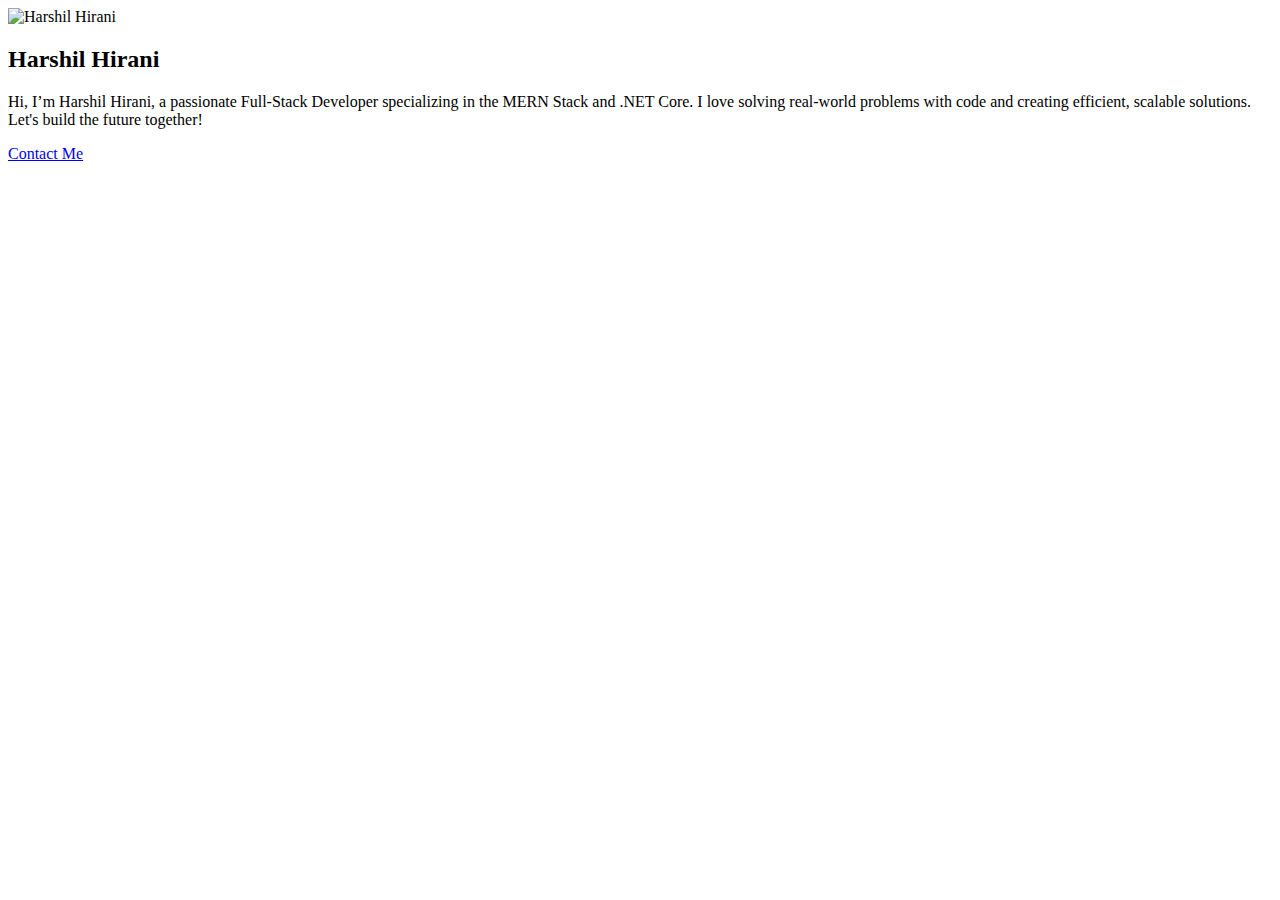
==== about.html @ a188de3c "Create about.html" ====
<!DOCTYPE html>
<html lang="en">
<head>
    <meta charset="UTF-8">
    <meta name="viewport" content="width=device-width, initial-scale=1.0">
    <title>About Me - Harshil Hirani</title>
    <link rel="stylesheet" href="about.css">
    <link href="https://fonts.googleapis.com/css2?family=Poppins:wght@300;400;600&display=swap" rel="stylesheet">
</head>
<body>
    <!-- About Me Section -->
    <div class="about-container">
        <div class="about-card">
            <img src="HarshilHirani.jpg" alt="Harshil Hirani">
            <h2>Harshil Hirani</h2>
            <p>Hi, I’m Harshil Hirani, a passionate Full-Stack Developer specializing in the MERN Stack and .NET Core. I love solving real-world problems with code and creating efficient, scalable solutions. Let's build the future together!</p>
            <a href="mailto:harshil@example.com" class="btn">Contact Me</a>
        </div>
    </div>
</body>
</html>
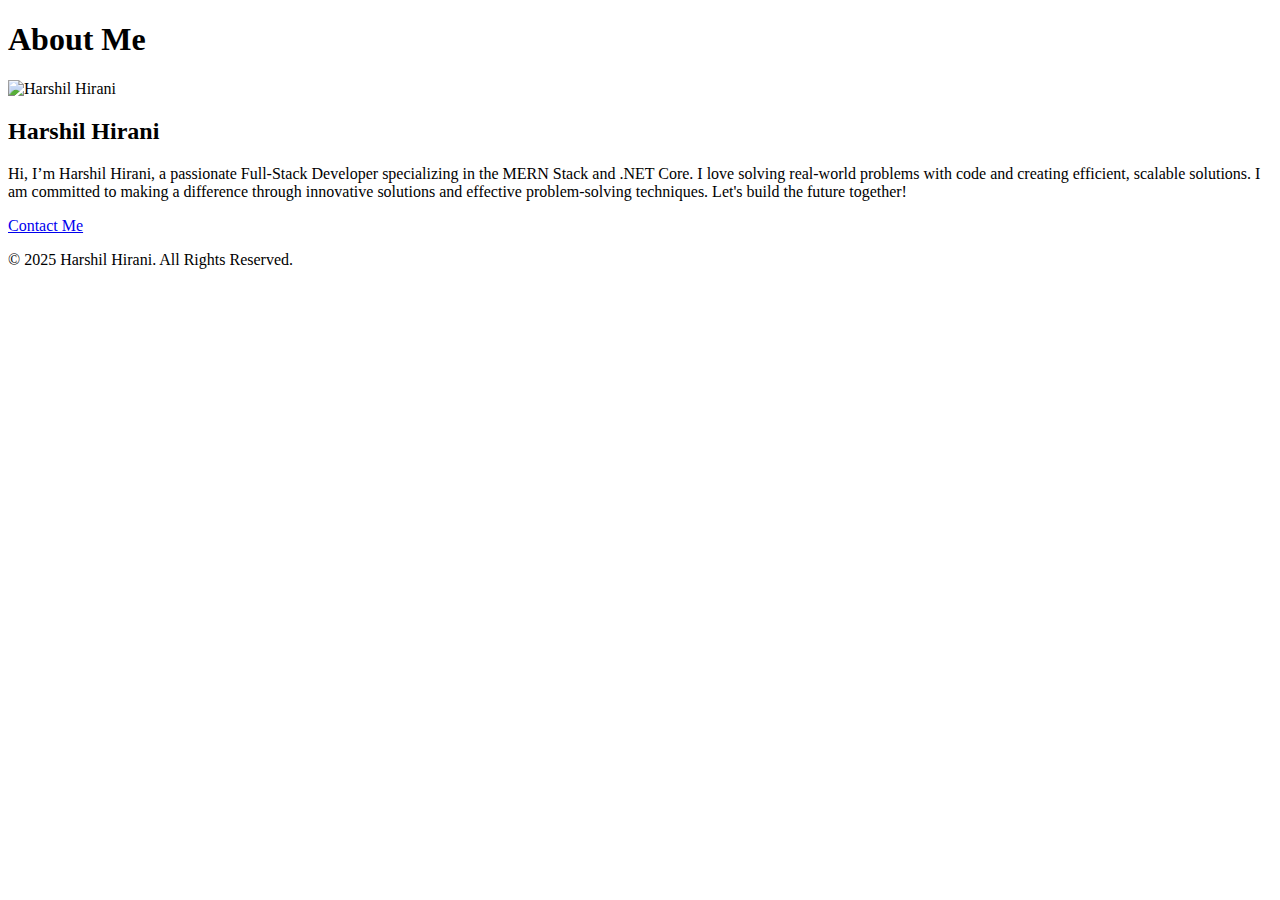
==== commit 9e7345a9: "Update about.html" ====
--- a/about.html
+++ b/about.html
@@ -4,18 +4,31 @@
     <meta charset="UTF-8">
     <meta name="viewport" content="width=device-width, initial-scale=1.0">
     <title>About Me - Harshil Hirani</title>
-    <link rel="stylesheet" href="about.css">
+    <link rel="stylesheet" href="style.css">
     <link href="https://fonts.googleapis.com/css2?family=Poppins:wght@300;400;600&display=swap" rel="stylesheet">
 </head>
 <body>
     <!-- About Me Section -->
+    <header class="about-header">
+        <h1>About Me</h1>
+    </header>
+
     <div class="about-container">
         <div class="about-card">
-            <img src="HarshilHirani.jpg" alt="Harshil Hirani">
-            <h2>Harshil Hirani</h2>
-            <p>Hi, I’m Harshil Hirani, a passionate Full-Stack Developer specializing in the MERN Stack and .NET Core. I love solving real-world problems with code and creating efficient, scalable solutions. Let's build the future together!</p>
-            <a href="mailto:harshil@example.com" class="btn">Contact Me</a>
+            <div class="image-container">
+                <img src="HarshilHirani.jpg" alt="Harshil Hirani">
+            </div>
+            <div class="about-details">
+                <h2>Harshil Hirani</h2>
+                <p>Hi, I’m Harshil Hirani, a passionate Full-Stack Developer specializing in the MERN Stack and .NET Core. I love solving real-world problems with code and creating efficient, scalable solutions. I am committed to making a difference through innovative solutions and effective problem-solving techniques. Let's build the future together!</p>
+                <a href="mailto:harshil@example.com" class="btn">Contact Me</a>
+            </div>
         </div>
     </div>
+
+    <!-- Footer -->
+    <footer class="footer">
+        <p>&copy; 2025 Harshil Hirani. All Rights Reserved.</p>
+    </footer>
 </body>
 </html>
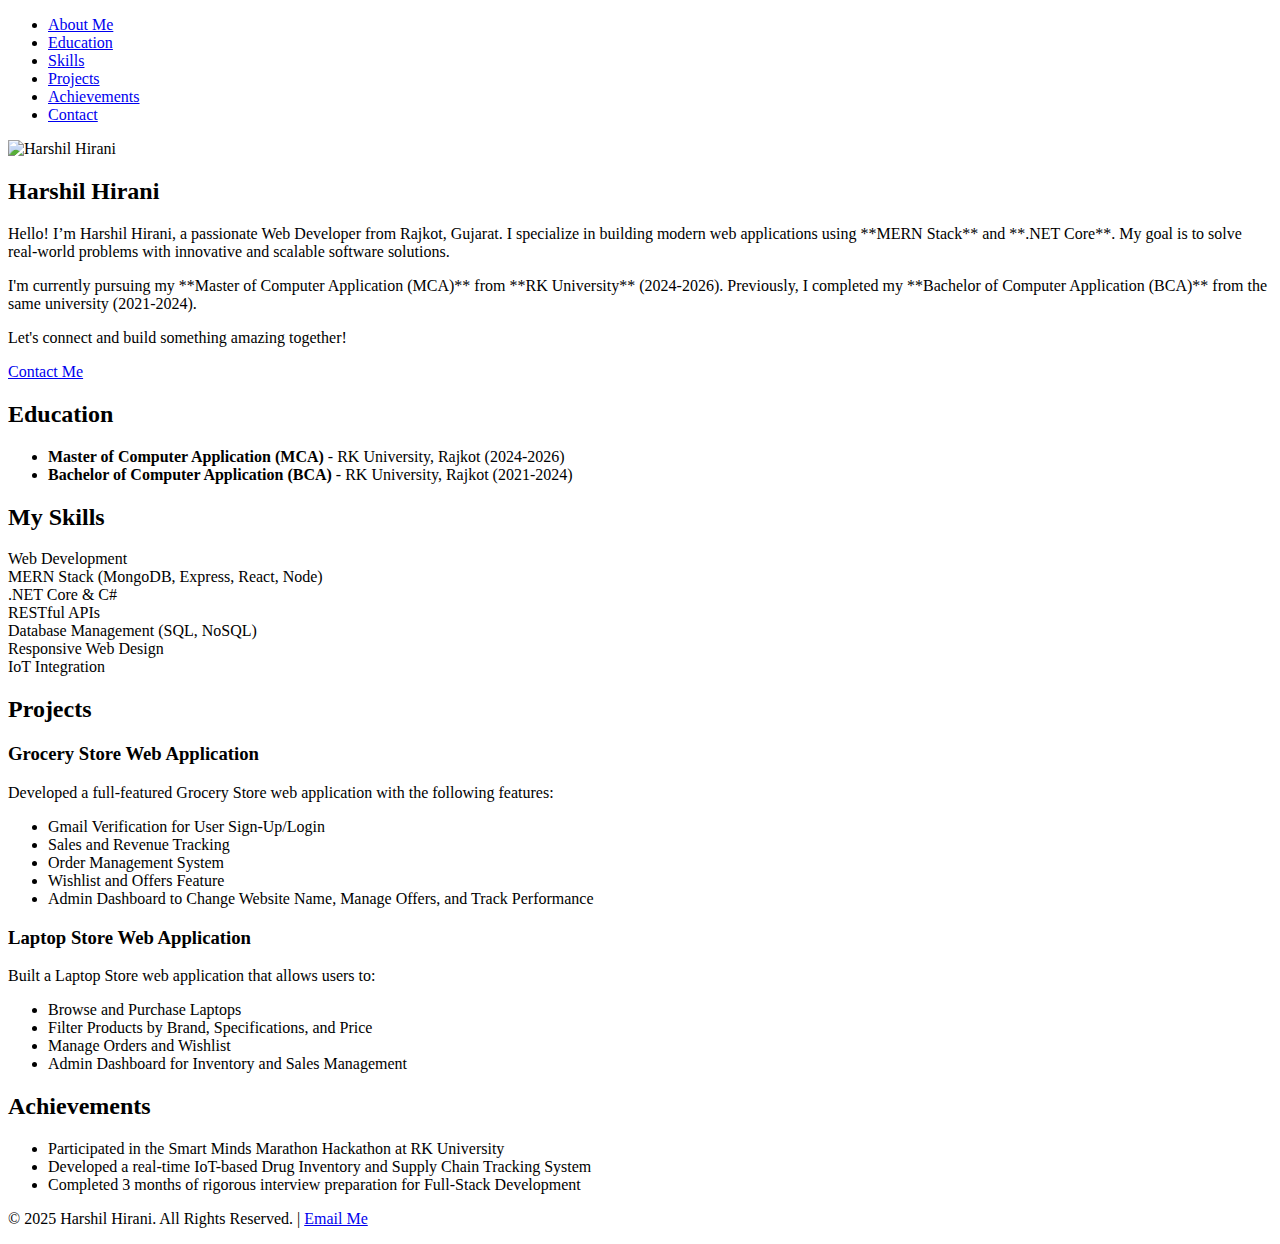
==== commit 9035bcc7: "Update about.html" ====
--- a/about.html
+++ b/about.html
@@ -4,31 +4,104 @@
     <meta charset="UTF-8">
     <meta name="viewport" content="width=device-width, initial-scale=1.0">
     <title>About Me - Harshil Hirani</title>
-    <link rel="stylesheet" href="style.css">
+    <link rel="stylesheet" href="about.css">
     <link href="https://fonts.googleapis.com/css2?family=Poppins:wght@300;400;600&display=swap" rel="stylesheet">
 </head>
 <body>
-    <!-- About Me Section -->
-    <header class="about-header">
-        <h1>About Me</h1>
+    <!-- Navigation Header -->
+    <header class="main-header">
+        <nav>
+            <ul>
+                <li><a href="#about-section">About Me</a></li>
+                <li><a href="#education-section">Education</a></li>
+                <li><a href="#skills-section">Skills</a></li>
+                <li><a href="#projects-section">Projects</a></li>
+                <li><a href="#achievements-section">Achievements</a></li>
+                <li><a href="mailto:harshil@example.com">Contact</a></li>
+            </ul>
+        </nav>
     </header>
 
-    <div class="about-container">
+    <!-- About Me Section -->
+    <section id="about-section" class="about-section">
         <div class="about-card">
-            <div class="image-container">
+            <div class="about-image">
                 <img src="HarshilHirani.jpg" alt="Harshil Hirani">
             </div>
-            <div class="about-details">
+            <div class="about-content">
                 <h2>Harshil Hirani</h2>
-                <p>Hi, I’m Harshil Hirani, a passionate Full-Stack Developer specializing in the MERN Stack and .NET Core. I love solving real-world problems with code and creating efficient, scalable solutions. I am committed to making a difference through innovative solutions and effective problem-solving techniques. Let's build the future together!</p>
+                <p>Hello! I’m Harshil Hirani, a passionate Web Developer from Rajkot, Gujarat. I specialize in building modern web applications using **MERN Stack** and **.NET Core**. My goal is to solve real-world problems with innovative and scalable software solutions.</p>
+                <p>I'm currently pursuing my **Master of Computer Application (MCA)** from **RK University** (2024-2026). Previously, I completed my **Bachelor of Computer Application (BCA)** from the same university (2021-2024).</p>
+                <p>Let's connect and build something amazing together!</p>
                 <a href="mailto:harshil@example.com" class="btn">Contact Me</a>
             </div>
         </div>
-    </div>
+    </section>
+
+    <!-- Education Section -->
+    <section id="education-section" class="education-section">
+        <h2>Education</h2>
+        <ul>
+            <li><strong>Master of Computer Application (MCA)</strong> - RK University, Rajkot (2024-2026)</li>
+            <li><strong>Bachelor of Computer Application (BCA)</strong> - RK University, Rajkot (2021-2024)</li>
+        </ul>
+    </section>
+
+    <!-- Skills Section -->
+    <section id="skills-section" class="skills-section">
+        <h2>My Skills</h2>
+        <div class="skills-container">
+            <div class="skill-card">Web Development</div>
+            <div class="skill-card">MERN Stack (MongoDB, Express, React, Node)</div>
+            <div class="skill-card">.NET Core & C#</div>
+            <div class="skill-card">RESTful APIs</div>
+            <div class="skill-card">Database Management (SQL, NoSQL)</div>
+            <div class="skill-card">Responsive Web Design</div>
+            <div class="skill-card">IoT Integration</div>
+        </div>
+    </section>
+
+    <!-- Projects Section -->
+    <section id="projects-section" class="projects-section">
+        <h2>Projects</h2>
+        <div class="project">
+            <h3>Grocery Store Web Application</h3>
+            <p>Developed a full-featured Grocery Store web application with the following features:</p>
+            <ul>
+                <li>Gmail Verification for User Sign-Up/Login</li>
+                <li>Sales and Revenue Tracking</li>
+                <li>Order Management System</li>
+                <li>Wishlist and Offers Feature</li>
+                <li>Admin Dashboard to Change Website Name, Manage Offers, and Track Performance</li>
+            </ul>
+        </div>
+
+        <div class="project">
+            <h3>Laptop Store Web Application</h3>
+            <p>Built a Laptop Store web application that allows users to:</p>
+            <ul>
+                <li>Browse and Purchase Laptops</li>
+                <li>Filter Products by Brand, Specifications, and Price</li>
+                <li>Manage Orders and Wishlist</li>
+                <li>Admin Dashboard for Inventory and Sales Management</li>
+            </ul>
+        </div>
+    </section>
+
+    <!-- Achievements Section -->
+    <section id="achievements-section" class="achievements-section">
+        <h2>Achievements</h2>
+        <ul>
+            <li>Participated in the Smart Minds Marathon Hackathon at RK University</li>
+            <li>Developed a real-time IoT-based Drug Inventory and Supply Chain Tracking System</li>
+            <li>Completed 3 months of rigorous interview preparation for Full-Stack Development</li>
+        </ul>
+    </section>
 
     <!-- Footer -->
     <footer class="footer">
-        <p>&copy; 2025 Harshil Hirani. All Rights Reserved.</p>
+        <p>&copy; 2025 Harshil Hirani. All Rights Reserved. | <a href="mailto:harshil@example.com">Email Me</a></p>
     </footer>
+
 </body>
 </html>
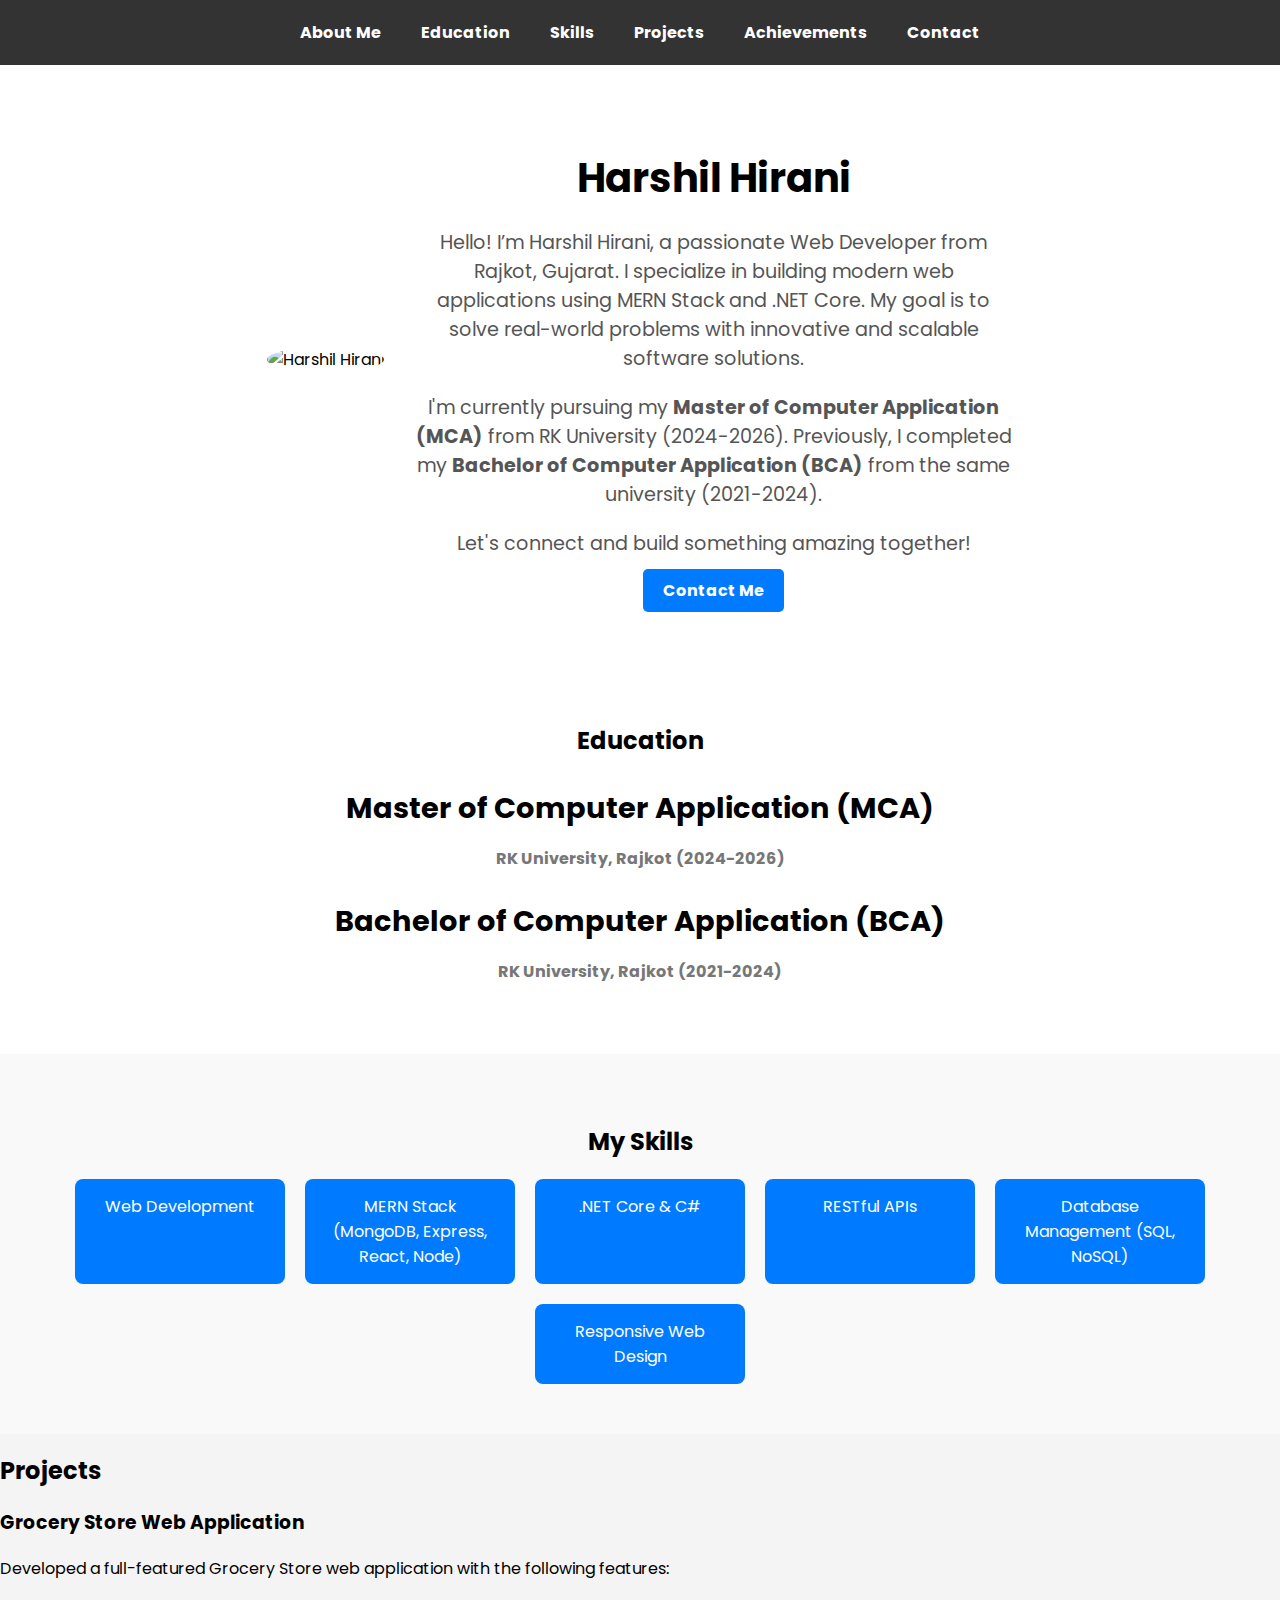
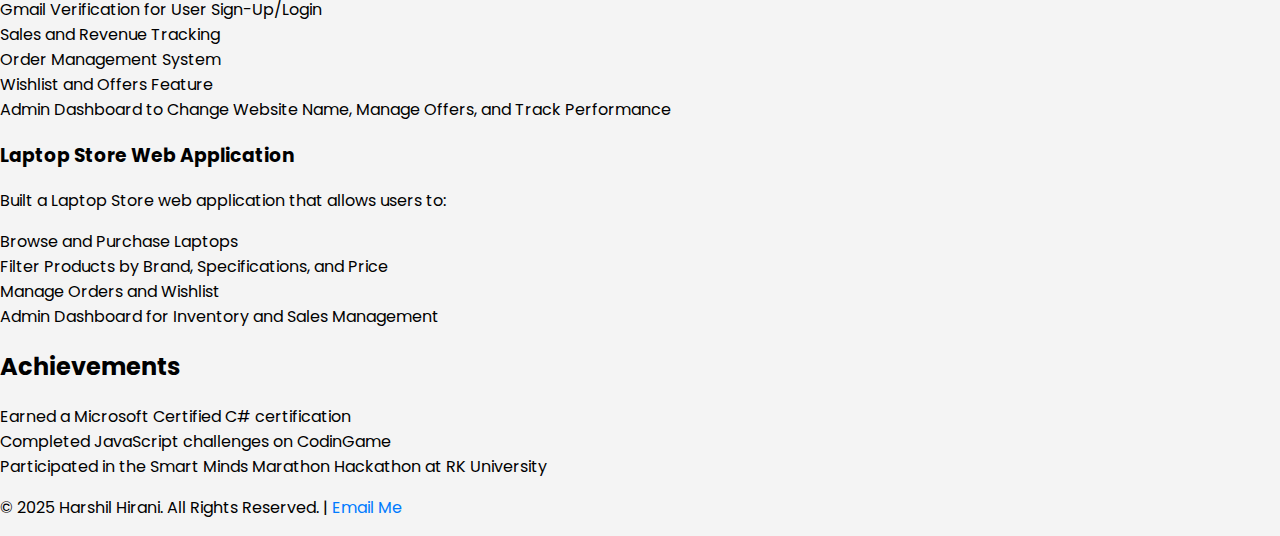
==== commit 40dcd5fc: "changes" ====
--- a/about.html
+++ b/about.html
@@ -30,8 +30,8 @@
             </div>
             <div class="about-content">
                 <h2>Harshil Hirani</h2>
-                <p>Hello! I’m Harshil Hirani, a passionate Web Developer from Rajkot, Gujarat. I specialize in building modern web applications using **MERN Stack** and **.NET Core**. My goal is to solve real-world problems with innovative and scalable software solutions.</p>
-                <p>I'm currently pursuing my **Master of Computer Application (MCA)** from **RK University** (2024-2026). Previously, I completed my **Bachelor of Computer Application (BCA)** from the same university (2021-2024).</p>
+                <p>Hello! I’m Harshil Hirani, a passionate Web Developer from Rajkot, Gujarat. I specialize in building modern web applications using MERN Stack and .NET Core. My goal is to solve real-world problems with innovative and scalable software solutions.</p>
+                <p>I'm currently pursuing my <strong>Master of Computer Application (MCA)</strong> from RK University (2024-2026). Previously, I completed my <strong>Bachelor of Computer Application (BCA)</strong> from the same university (2021-2024).</p>
                 <p>Let's connect and build something amazing together!</p>
                 <a href="mailto:harshil@example.com" class="btn">Contact Me</a>
             </div>
@@ -41,10 +41,16 @@
     <!-- Education Section -->
     <section id="education-section" class="education-section">
         <h2>Education</h2>
-        <ul>
-            <li><strong>Master of Computer Application (MCA)</strong> - RK University, Rajkot (2024-2026)</li>
-            <li><strong>Bachelor of Computer Application (BCA)</strong> - RK University, Rajkot (2021-2024)</li>
-        </ul>
+        <div class="education-list">
+            <div class="education-item">
+                <h3>Master of Computer Application (MCA)</h3>
+                <p><strong>RK University, Rajkot (2024-2026)</strong></p>
+            </div>
+            <div class="education-item">
+                <h3>Bachelor of Computer Application (BCA)</h3>
+                <p><strong>RK University, Rajkot (2021-2024)</strong></p>
+            </div>
+        </div>
     </section>
 
     <!-- Skills Section -->
@@ -57,7 +63,6 @@
             <div class="skill-card">RESTful APIs</div>
             <div class="skill-card">Database Management (SQL, NoSQL)</div>
             <div class="skill-card">Responsive Web Design</div>
-            <div class="skill-card">IoT Integration</div>
         </div>
     </section>
 
@@ -92,15 +97,15 @@
     <section id="achievements-section" class="achievements-section">
         <h2>Achievements</h2>
         <ul>
+            <li>Earned a Microsoft Certified C# certification</li>
+            <li>Completed JavaScript challenges on CodinGame</li>
             <li>Participated in the Smart Minds Marathon Hackathon at RK University</li>
-            <li>Developed a real-time IoT-based Drug Inventory and Supply Chain Tracking System</li>
-            <li>Completed 3 months of rigorous interview preparation for Full-Stack Development</li>
         </ul>
     </section>
 
     <!-- Footer -->
     <footer class="footer">
-        <p>&copy; 2025 Harshil Hirani. All Rights Reserved. | <a href="mailto:harshil@example.com">Email Me</a></p>
+        <p>&copy; 2025 Harshil Hirani. All Rights Reserved. | <a href="mailto:harshilhiranipatel007@gmail.com">Email Me</a></p>
     </footer>
 
 </body>
--- a/about.css
+++ b/about.css
@@ -0,0 +1,136 @@
+/* General Styles */
+body {
+    font-family: 'Poppins', sans-serif;
+    margin: 0;
+    padding: 0;
+    background-color: #f4f4f4;
+}
+
+a {
+    text-decoration: none;
+    color: #007bff;
+}
+
+ul {
+    list-style: none;
+    padding: 0;
+    margin: 0;
+}
+
+header {
+    background-color: #333;
+    color: #fff;
+    padding: 20px 0;
+}
+
+nav ul {
+    display: flex;
+    justify-content: center;
+    gap: 20px;
+}
+
+nav ul li a {
+    color: #fff;
+    font-weight: bold;
+    padding: 10px;
+}
+
+nav ul li a:hover {
+    background-color: #444;
+    border-radius: 5px;
+}
+
+/* About Me Section */
+.about-section {
+    background-color: #fff;
+    padding: 50px;
+    text-align: center;
+}
+
+.about-card {
+    display: flex;
+    justify-content: center;
+    gap: 30px;
+    align-items: center;
+    max-width: 1000px;
+    margin: 0 auto;
+}
+
+.about-image img {
+    border-radius: 50%;
+    width: 150px;
+    height: 150px;
+    object-fit: cover;
+}
+
+.about-content {
+    max-width: 600px;
+}
+
+.about-content h2 {
+    font-size: 2.5rem;
+    margin-bottom: 20px;
+}
+
+.about-content p {
+    font-size: 1.2rem;
+    color: #555;
+    margin-bottom: 20px;
+}
+
+.btn {
+    background-color: #007bff;
+    color: #fff;
+    padding: 10px 20px;
+    border-radius: 5px;
+    font-weight: bold;
+    transition: background-color 0.3s;
+}
+
+.btn:hover {
+    background-color: #0056b3;
+}
+
+/* Education Section */
+.education-section {
+    padding: 50px;
+    background-color: #fff;
+    text-align: center;
+}
+
+.education-item {
+    margin-bottom: 20px;
+}
+
+.education-item h3 {
+    font-size: 1.8rem;
+    margin-bottom: 5px;
+}
+
+.education-item p {
+    font-size: 1rem;
+    color: #777;
+}
+
+/* Skills Section */
+.skills-section {
+    padding: 50px;
+    background-color: #f9f9f9;
+    text-align: center;
+}
+
+.skills-container {
+    display: flex;
+    justify-content: center;
+    gap: 20px;
+    flex-wrap: wrap;
+}
+
+.skill-card {
+    background-color: #007bff;
+    color: #fff;
+    padding: 15px;
+    border-radius: 8px;
+    width: 180px;
+    text-align: center;
+   
